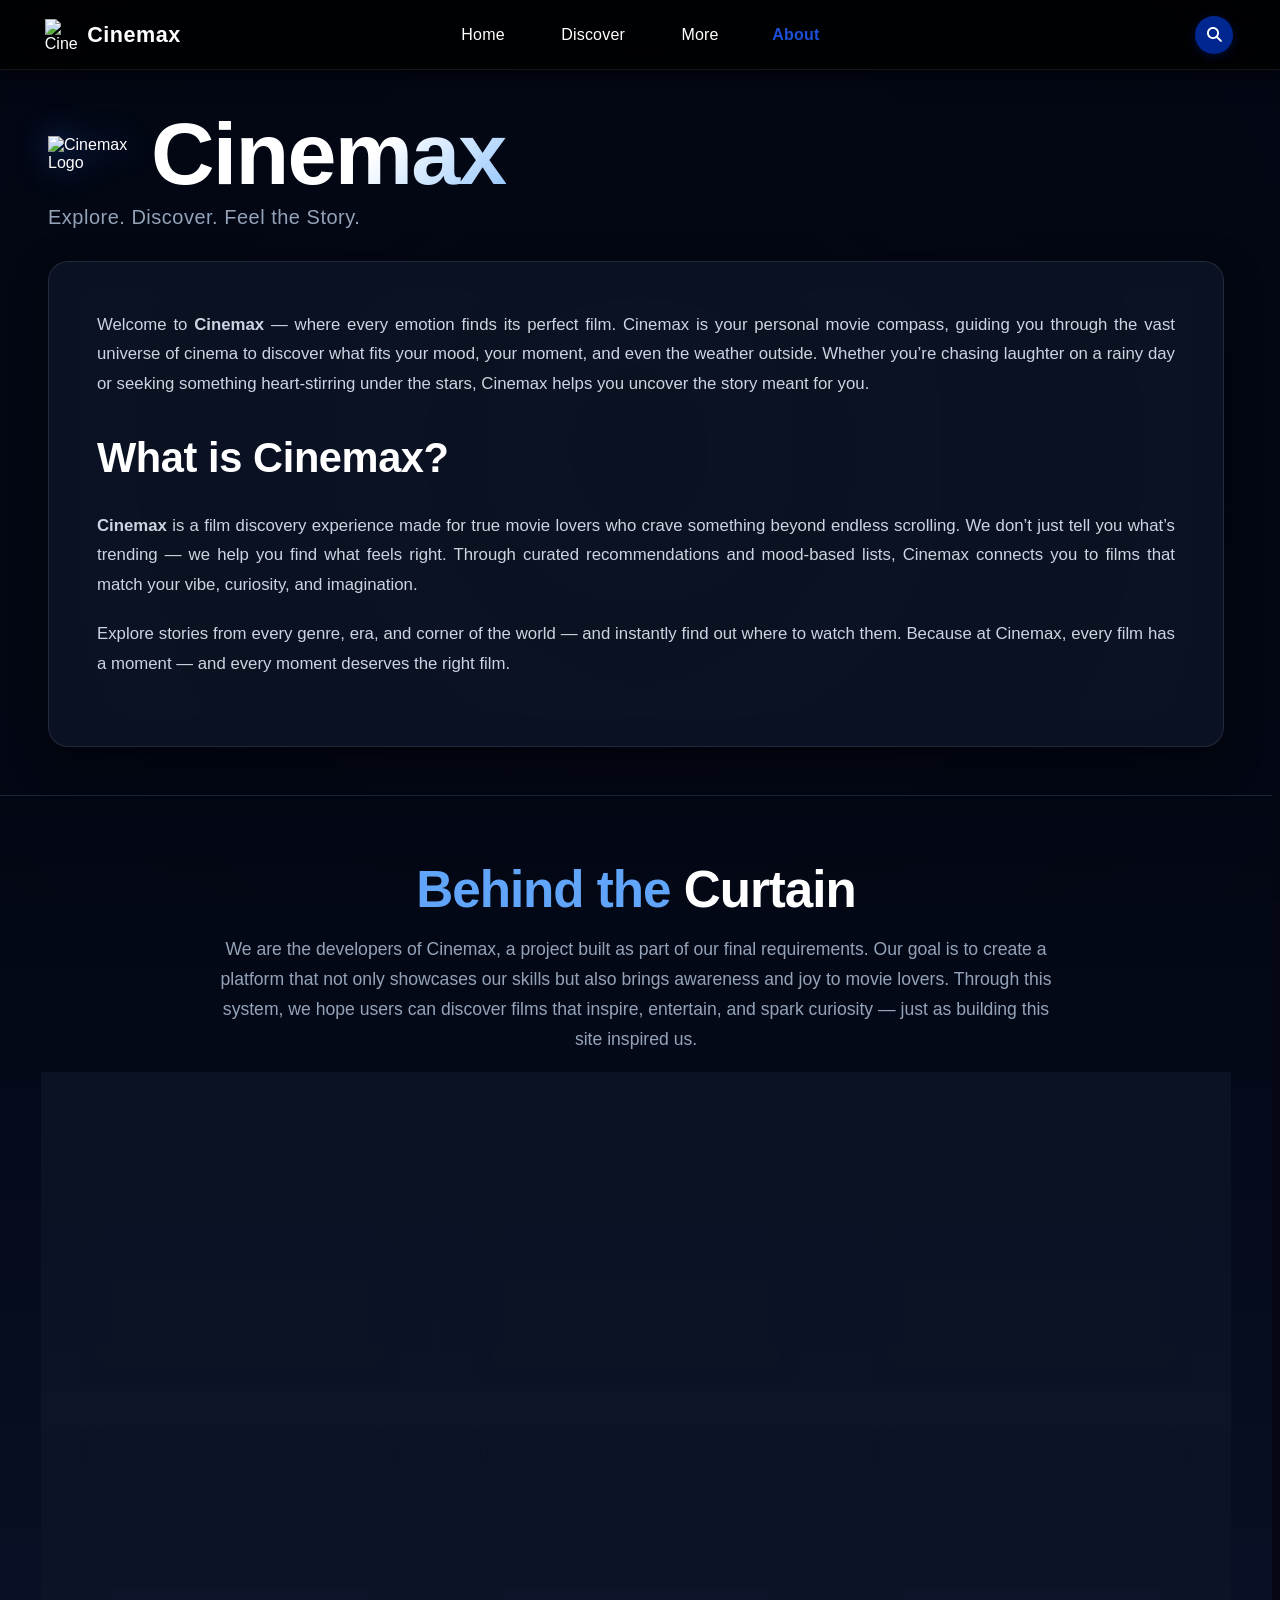
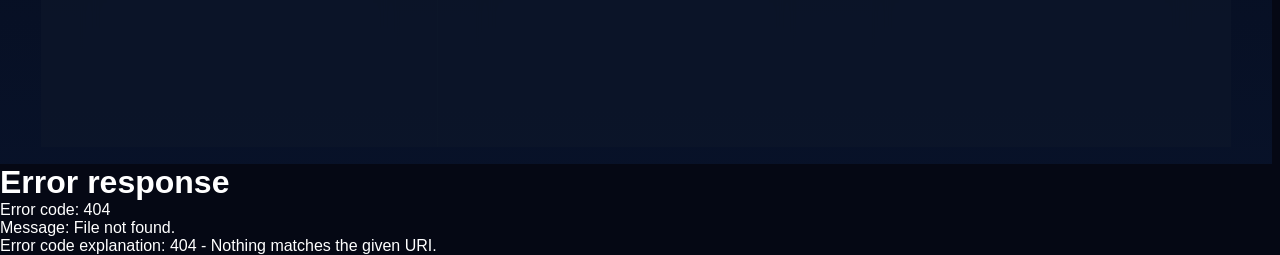
==== about/about.html @ f3a9188c "Feat: Fixing the navbar, footer, and home page contents" ====
<!DOCTYPE html>
<html lang="en">
<head>
  <meta charset="UTF-8" />
  <meta name="viewport" content="width=device-width, initial-scale=1.0" />
  <title>Cinemax | About</title>

  <!-- Styles -->
  <link rel="stylesheet" href="about.css" />
  <link rel="stylesheet" href="../nav-bar/nav-bar.css"/>
  <link rel="stylesheet" href="https://cdnjs.cloudflare.com/ajax/libs/font-awesome/6.5.0/css/all.min.css"/>
  <link rel="stylesheet" href="../footer/footer.css">
  
</head>
<body>

  <!-- ✅ Navbar placeholder -->
  <div id="navbar-placeholder"></div>

  <!-- ✅ About Section -->
  <section class="about-section">
    <div class="about-container">
      <div class="about-logo">
        <div class="about-logo-header">
          <img src="../images/logo.png" alt="Cinemax Logo">
          <h1>Cinemax</h1>
        </div>
        <p class="tagline"> Explore. Discover. Feel the Story.</p>
      </div>

      <div class="about-content">
        <p>
          Welcome to <strong>Cinemax</strong> — where every emotion finds its perfect film. 
          Cinemax is your personal movie compass, guiding you through the vast universe of cinema 
          to discover what fits your mood, your moment, and even the weather outside. 
          Whether you’re chasing laughter on a rainy day or seeking something heart-stirring under the stars, 
          Cinemax helps you uncover the story meant for you.
        </p>

        <h2>What is Cinemax?</h2>
        <p>
          <strong>Cinemax</strong> is a film discovery experience made for true movie lovers who crave something 
          beyond endless scrolling. We don’t just tell you what’s trending — we help you find what feels right. 
          Through curated recommendations and mood-based lists, Cinemax connects you to films that match your 
          vibe, curiosity, and imagination.
        </p>
        <p>
          Explore stories from every genre, era, and corner of the world — and instantly find out where to 
          watch them. Because at Cinemax, every film has a moment — and every moment deserves the right film.
        </p>
      </div>
    </div>
  </section>
  
  <!-- 🎞️ Background Animation -->
  <div class="film-strip-bg"></div>

  <!-- ✅ Team Section -->
  <section class="team-section">
    <h2><span>Behind the</span> Curtain</h2>
    <p class="team-description">
      We are the developers of Cinemax, a project built as part of our final requirements. 
      Our goal is to create a platform that not only showcases our skills but also brings awareness and joy to movie lovers. 
      Through this system, we hope users can discover films that inspire, entertain, and spark curiosity — just as building this site inspired us.
    </p>

    <div class="team-grid">
      <div class="team-card">
        <div class="avatar"><img src="../images/sam.jpg" alt="Samuel Samoza"></div>
        <div class="name">Samuel Samoza</div>
        <div class="socials">
          <a href="https://www.facebook.com/Smgyup/" target="_blank"><i class="fab fa-facebook-f"></i></a>
          <a href="https://www.instagram.com/268sml_/?next=%2F" target="_blank"><i class="fab fa-instagram"></i></a>
          <a href="https://github.com/Samgyupp" target="_blank"><i class="fab fa-github"></i></a>
        </div>
      </div>

      <div class="team-card">
        <div class="avatar"><img src="../images/mela.jpg" alt="Melanie Perez"></div>
        <div class="name">Melanie Perez</div>
        <div class="socials">
          <a href="https://www.facebook.com/melanie.perez.707032/" target="_blank"><i class="fab fa-facebook-f"></i></a>
          <a href="https://www.instagram.com/_meelaine/" target="_blank"><i class="fab fa-instagram"></i></a>
          <a href="https://github.com/P-Melanie" target="_blank"><i class="fab fa-github"></i></a>
        </div>
      </div>

      <div class="team-card">
        <div class="avatar"><img src="../images/jake.jpg" alt="Jake Leyson"></div>
        <div class="name">Jake Leyson</div>
        <div class="socials">
          <a href="https://www.facebook.com/error.robot.5" target="_blank"><i class="fab fa-facebook-f"></i></a>
          <a href="https://www.instagram.com/exodusssss_/" target="_blank"><i class="fab fa-instagram"></i></a>
          <a href="https://github.com/exodusjake" target="_blank"><i class="fab fa-github"></i></a>
        </div>
      </div>

      <div class="team-card">
        <div class="avatar"><img src="../images/leander.jpg" alt="Leander Jatulan"></div>
        <div class="name">Leander Jatulan</div>
        <div class="socials">
          <a href="https://www.facebook.com/share/1RrS49qtKV/" target="_blank"><i class="fab fa-facebook-f"></i></a>
          <a href="https://www.instagram.com/sydlander?igsh=MXQxcnVtbTNyeTVoaQ==" target="_blank"><i class="fab fa-instagram"></i></a>
          <a href="https://github.com/sydlander" target="_blank"><i class="fab fa-github"></i></a>
        </div>
      </div>

      <div class="team-card">
        <div class="avatar"><img src="../images/hart.jpg" alt="Hart De Ocampo"></div>
        <div class="name">Hart De Ocampo</div>
        <div class="socials">
          <a href="https://www.facebook.com/zeppyyy.me" target="_blank"><i class="fab fa-facebook-f"></i></a>
          <a href="https://www.instagram.com/heartdenise_/" target="_blank"><i class="fab fa-instagram"></i></a>
          <a href="https://github.com/heartdenise" target="_blank"><i class="fab fa-github"></i></a>
        </div>
      </div>

      <div class="team-card">
        <div class="avatar"><img src="../images/daniela.jpg" alt="Daniella Barranda"></div>
        <div class="name">Daniela Barranda</div>
        <div class="socials">
          <a href="https://www.facebook.com/DanielaBarranda/" target="_blank"><i class="fab fa-facebook-f"></i></a>
          <a href="https://www.instagram.com/clickbydani/?hl=en" target="_blank"><i class="fab fa-instagram"></i></a>
          <a href="https://github.com/DanielaBarranda" target="_blank"><i class="fab fa-github"></i></a>
        </div>
      </div>
    </div>
  </section>

    <!-- ✅ Footer Placeholder -->
  <div id="footer-placeholder"></div>

  <!-- ✅ Load Navbar, Chatbot, and Footer -->
  <script src="../nav-bar/nav-bar.js"></script>
  <script src="../chatbot/chatbot.js"></script>
  
  <script>
    // Load Navbar
    fetch("../nav-bar/nav.html")
      .then(response => response.text())
      .then(data => {
        document.getElementById("navbar-placeholder").innerHTML = data;
      })
      .catch(error => console.error("Navbar failed to load:", error));

    // Load Footer
    fetch("../footer/footer.html")
      .then(response => response.text())
      .then(data => {
        document.getElementById("footer-placeholder").innerHTML = data;
      })
      .catch(error => console.error("Footer failed to load:", error));
  </script>

</body>
</html>
---- about/about.css ----
/* ==========================================================================
   CINEMAX - ABOUT PAGE STYLES (FULLY RESPONSIVE)
   ========================================================================== */

* {
  margin: 0;
  padding: 0;
  box-sizing: border-box;
  font-family: -apple-system, BlinkMacSystemFont, "Segoe UI", Roboto, "Helvetica Neue", sans-serif;
}

html, body {
  margin: 0;
  padding: 0;
  background: #050814;
  color: #ffffff;
  min-height: 100vh;
  overflow-x: hidden;
  -webkit-font-smoothing: antialiased;
}

/* Background image & subtle filmstrip effect */
body {
  background: url("../images/aboutbg.jpg") no-repeat center center fixed;
  background-size: cover;
  position: relative;
}

body::before {
  content: "";
  position: fixed;
  inset: 0;
  background: radial-gradient(circle at center, rgba(3, 7, 20, 0.65) 0%, rgba(3, 7, 20, 0.92) 100%);
  backdrop-filter: blur(4px);
  -webkit-backdrop-filter: blur(4px);
  z-index: -1;
}

/* ==========================================================================
   ABOUT HERO SECTION
   ========================================================================== */
.about-section {
  padding: 110px clamp(1rem, 4vw, 3rem) 3rem;
  color: white;
  display: flex;
  justify-content: center;
  width: 100%;
}

.about-container {
  display: flex;
  flex-direction: column;
  max-width: 1200px;
  width: 100%;
  gap: 2rem;
}

.about-logo {
  display: flex;
  flex-direction: column;
  align-items: flex-start;
  gap: 0.5rem;
}

.about-logo-header {
  display: flex;
  align-items: center;
  gap: clamp(10px, 2vw, 18px);
}

.about-logo-header img {
  width: clamp(50px, 7vw, 85px);
  height: auto;
  object-fit: contain;
  filter: drop-shadow(0 0 15px rgba(37, 99, 235, 0.6));
}

.about-logo-header h1 {
  font-size: clamp(2.8rem, 7vw, 5.5rem);
  margin: 0;
  font-weight: 800;
  letter-spacing: -0.02em;
  line-height: 1;
  background: linear-gradient(135deg, #ffffff 60%, #93c5fd 100%);
  -webkit-background-clip: text;
  -webkit-text-fill-color: transparent;
}

.about-logo .tagline {
  font-size: clamp(0.95rem, 2vw, 1.25rem);
  color: #94a3b8;
  font-weight: 400;
  letter-spacing: 0.5px;
}

/* Content Glassmorphism Card */
.about-content {
  background: rgba(15, 23, 42, 0.7);
  border: 1px solid rgba(255, 255, 255, 0.1);
  border-radius: 20px;
  padding: clamp(1.5rem, 4vw, 3rem);
  backdrop-filter: blur(16px);
  -webkit-backdrop-filter: blur(16px);
  box-shadow: 0 12px 35px rgba(0, 0, 0, 0.5);
  line-height: 1.75;
}

.about-content p {
  margin-bottom: 1.25rem;
  color: #cbd5e1;
  font-size: clamp(0.95rem, 1.6vw, 1.05rem);
  text-align: justify;
}

.about-content h2 {
  font-size: clamp(1.8rem, 3.5vw, 2.6rem);
  color: #ffffff;
  margin-top: 1.5rem;
  margin-bottom: 1rem;
  font-weight: 700;
  letter-spacing: -0.01em;
  background: linear-gradient(135deg, #ffffff 70%, #60a5fa 100%);
  -webkit-background-clip: text;
  -webkit-text-fill-color: transparent;
}

/* ==========================================================================
   DEVELOPER TEAM SECTION
   ========================================================================== */
.team-section {
  width: 100%;
  padding: 4rem clamp(1rem, 4vw, 3rem);
  background: linear-gradient(180deg, rgba(3, 7, 20, 0.95) 0%, rgba(8, 18, 41, 0.98) 100%);
  border-top: 1px solid rgba(255, 255, 255, 0.08);
  color: white;
  display: flex;
  flex-direction: column;
  align-items: center;
}

.team-section h2 {
  font-size: clamp(2rem, 4vw, 3.2rem);
  font-weight: 800;
  margin-bottom: 1rem;
  text-align: center;
  letter-spacing: -0.02em;
}

.team-section h2 span {
  color: #60a5fa;
}

.team-description {
  font-size: clamp(0.95rem, 1.8vw, 1.1rem);
  color: #94a3b8;
  max-width: 850px;
  text-align: center;
  line-height: 1.7;
  margin-bottom: 3rem;
}

/* Responsive Team Grid */
.team-grid {
  display: grid;
  grid-template-columns: repeat(auto-fit, minmax(260px, 1fr));
  gap: clamp(1.5rem, 3vw, 2.5rem);
  justify-items: center;
  width: 100%;
  max-width: 1150px;
  margin: 0 auto;
}

/* Team Card Design */
.team-card {
  background: rgba(15, 23, 42, 0.65);
  border: 1px solid rgba(255, 255, 255, 0.08);
  border-radius: 18px;
  padding: 2rem 1.5rem;
  text-align: center;
  width: 100%;
  max-width: 320px;
  box-shadow: 0 8px 25px rgba(0, 0, 0, 0.4);
  transition: transform 0.3s cubic-bezier(0.34, 1.56, 0.64, 1), box-shadow 0.3s ease, border-color 0.3s ease;
  display: flex;
  flex-direction: column;
  align-items: center;
  backdrop-filter: blur(10px);
  -webkit-backdrop-filter: blur(10px);
}

.team-card:hover {
  transform: translateY(-8px);
  box-shadow: 0 12px 30px rgba(0, 0, 0, 0.6), 0 0 20px rgba(37, 99, 235, 0.35);
  border-color: rgba(96, 165, 250, 0.4);
}

.team-card .avatar {
  width: 120px;
  height: 120px;
  border-radius: 50%;
  overflow: hidden;
  margin: 0 auto 1.25rem;
  border: 3px solid #2563eb;
  box-shadow: 0 0 20px rgba(37, 99, 235, 0.4);
  flex-shrink: 0;
  transition: transform 0.3s ease;
}

.team-card:hover .avatar {
  transform: scale(1.05);
}

.team-card .avatar img {
  width: 100%;
  height: 100%;
  object-fit: cover;
  display: block;
}

.name {
  font-weight: 700;
  font-size: 1.2rem;
  color: #f8fafc;
  margin-bottom: 0.85rem;
}

.socials {
  display: flex;
  align-items: center;
  justify-content: center;
  gap: 0.75rem;
}

.socials a {
  color: #94a3b8;
  background: rgba(255, 255, 255, 0.06);
  border: 1px solid rgba(255, 255, 255, 0.1);
  width: 38px;
  height: 38px;
  border-radius: 50%;
  display: flex;
  align-items: center;
  justify-content: center;
  font-size: 1rem;
  text-decoration: none;
  transition: all 0.25s ease;
}

.socials a:hover {
  color: #ffffff;
  background: #2563eb;
  border-color: #3b82f6;
  transform: translateY(-3px);
  box-shadow: 0 4px 12px rgba(37, 99, 235, 0.5);
}

/* ==========================================================================
   MOVING FILMSTRIP BACKGROUND
   ========================================================================== */
.film-strip-bg {
  position: fixed;
  top: 0;
  left: 0;
  width: 300%;
  height: 100%;
  background: 
    url("../images/filmstrip.png") repeat-x,
    url("../images/bg1.png") no-repeat center center fixed;
  background-size: contain, cover;
  animation: moveFilm 35s linear infinite;
  opacity: 0.15;
  z-index: -1;
  pointer-events: none;
}

@keyframes moveFilm {
  from { transform: translateX(0); }
  to { transform: translateX(-50%); }
}

/* ==========================================================================
   RESPONSIVE BREAKPOINTS
   ========================================================================== */
@media (max-width: 768px) {
  .about-section {
    padding: 90px 1.5rem 2.5rem;
  }

  .about-content p {
    text-align: left;
  }

  .team-section {
    padding: 3rem 1.5rem;
  }

  .team-grid {
    grid-template-columns: repeat(auto-fit, minmax(220px, 1fr));
    gap: 1.5rem;
  }
}

@media (max-width: 480px) {
  .about-section {
    padding: 80px 1.25rem 2rem;
  }

  .team-section {
    padding: 2.5rem 1.25rem;
  }

  .about-content {
    padding: 1.25rem 1.1rem;
    border-radius: 14px;
  }

  .team-grid {
    grid-template-columns: 1fr;
    max-width: 290px;
  }
}
---- nav-bar/nav-bar.css ----
/* ==========================================================================
   CINEMAX - UNIFIED NAVIGATION BAR (GLASSMORPHISM, CENTERED, ZERO LAYOUT SHIFT)
   ========================================================================== */

@font-face {
  font-family: "SF Pro";
  src: url("../fonts/sf-pro-display/SFPRODISPLAYBOLD.OTF") format("truetype");
}

/* ===== GLOBAL CINEMATIC SCROLLBAR & PREVENT HORIZONTAL LAYOUT SHIFT ===== */
html {
  scrollbar-gutter: stable;
}

::-webkit-scrollbar {
  width: 8px;
  height: 8px;
}

::-webkit-scrollbar-track {
  background: #000000;
}

::-webkit-scrollbar-thumb {
  background: rgba(255, 255, 255, 0.2);
  border-radius: 8px;
  border: 2px solid #000000;
}

::-webkit-scrollbar-thumb:hover {
  background: rgba(255, 255, 255, 0.4);
}

/* ===== BASE NAVBAR (GRID 3-COLUMNS FOR TRUE CENTERED LINKS) ===== */
.navbar {
  position: fixed;
  top: 0;
  left: 0;
  width: 100%;
  height: 70px;
  z-index: 99999;
  display: grid;
  grid-template-columns: 1fr auto 1fr;
  align-items: center;
  background: rgba(0, 0, 0, 0.82) !important;
  backdrop-filter: blur(16px);
  -webkit-backdrop-filter: blur(16px);
  border-bottom: 1px solid rgba(255, 255, 255, 0.08);
  padding: 0 clamp(1.25rem, 3.5vw, 3rem);
  box-sizing: border-box;
  font-family: "SF Pro", -apple-system, BlinkMacSystemFont, "Inter", "Segoe UI", Roboto, sans-serif;
  box-shadow: 0 4px 20px rgba(0, 0, 0, 0.6);
  transition: transform 0.6s ease, opacity 0.6s ease;
}

/* ===== LOGO (LEFT ALIGNED) ===== */
.logo {
  justify-self: start;
  display: flex;
  align-items: center;
  gap: 0.65rem;
  text-decoration: none;
  cursor: pointer;
  flex-shrink: 0;
}

.logo img {
  width: 32px;
  height: 32px;
  object-fit: contain;
  transition: transform 0.25s ease;
}

.logo:hover img {
  transform: scale(1.05);
}

.logo a,
.logo .brand {
  color: #ffffff;
  font-size: 1.35rem;
  font-weight: 700;
  letter-spacing: 0.5px;
  text-decoration: none;
  font-family: "SF Pro", -apple-system, BlinkMacSystemFont, "Inter", "Segoe UI", Roboto, sans-serif;
}

/* ===== NAV LINKS (MATHEMATICALLY CENTERED) ===== */
.nav-links {
  justify-self: center;
  list-style: none;
  display: flex;
  align-items: center;
  justify-content: center;
  gap: clamp(2rem, 3.5vw, 3.5rem);
  margin: 0 auto;
  padding: 0;
}

.nav-links li {
  display: flex;
  align-items: center;
  justify-content: center;
}

/* Zero Layout Shift Link Styling */
.nav-links li a {
  display: inline-flex;
  flex-direction: column;
  align-items: center;
  justify-content: center;
  text-align: center;
  color: #ffffff;
  text-decoration: none;
  font-family: "SF Pro", -apple-system, BlinkMacSystemFont, "Inter", "Segoe UI", Roboto, sans-serif;
  font-size: 1rem;
  font-weight: 400;
  padding: 0.4rem 0.25rem;
  background: none !important;
  transition: color 0.2s ease;
  position: relative;
  letter-spacing: 0.2px;
}

/* Pseudo-element reserving exact width of bold text (ZERO Layout Shift) */
.nav-links li a::after {
  content: attr(data-text);
  content: attr(data-text) / "";
  display: block;
  font-weight: 700;
  height: 0;
  visibility: hidden;
  overflow: hidden;
  user-select: none;
  pointer-events: none;
}

.nav-links li a:hover {
  color: #3b82f6;
  background: none !important;
}

.nav-links li a.active {
  color: #1d4ed8 !important; /* Rich deep dark blue */
  font-weight: 700 !important;
  background: none !important;
}

/* ===== NAV RIGHT (SEARCH + HAMBURGER - RIGHT ALIGNED) ===== */
.nav-right {
  justify-self: end;
  display: flex;
  align-items: center;
  gap: 0.85rem;
  flex-shrink: 0;
}

/* ===== SEARCH BAR TRIGGER (ROUND BUTTON) ===== */
.search-container {
  display: flex;
  align-items: center;
  position: relative;
  transition: all 0.3s ease;
}

.search-container input {
  width: 0;
  opacity: 0;
  padding: 0.45rem 0;
  border: 1px solid rgba(255, 255, 255, 0.15);
  border-radius: 20px;
  outline: none;
  background-color: #111827;
  color: white;
  font-size: 0.9rem;
  transition: width 0.35s cubic-bezier(0.4, 0, 0.2, 1), opacity 0.25s ease, padding 0.35s ease;
}

.search-container.active input {
  width: 170px;
  opacity: 1;
  padding: 0.45rem 0.85rem;
  margin-right: 8px;
}

.search-container button {
  background-color: #00268f;
  color: white;
  border: none;
  border-radius: 50%;
  width: 38px;
  height: 38px;
  cursor: pointer;
  font-size: 0.95rem;
  transition: background-color 0.25s ease, transform 0.2s ease, box-shadow 0.2s ease;
  display: flex;
  align-items: center;
  justify-content: center;
  padding: 0;
  flex-shrink: 0;
  box-shadow: 0 2px 8px rgba(0, 38, 143, 0.4);
}

.search-container button:hover {
  background-color: #003be1;
  transform: scale(1.06);
  box-shadow: 0 4px 12px rgba(0, 59, 225, 0.6);
}

/* ===== HAMBURGER MENU (MOBILE) ===== */
.hamburger {
  display: none;
  flex-direction: column;
  justify-content: center;
  align-items: center;
  cursor: pointer;
  background: none;
  border: none;
  padding: 6px 4px;
  z-index: 1100;
  min-width: 30px;
}

.hamburger span {
  display: block;
  width: 22px;
  height: 3px;
  background: white;
  margin: 3px 0;
  border-radius: 2px;
  transition: transform 0.3s ease, opacity 0.25s ease;
}

.hamburger.active span:nth-child(1) {
  transform: translateY(9px) rotate(45deg);
}
.hamburger.active span:nth-child(2) {
  opacity: 0;
  transform: scaleX(0);
}
.hamburger.active span:nth-child(3) {
  transform: translateY(-9px) rotate(-45deg);
}

/* ==========================================================================
   GLOBAL SEARCH OVERLAY STYLES
   ========================================================================== */
.search-overlay {
  position: fixed;
  top: 0;
  left: 0;
  right: 0;
  bottom: 0;
  background: rgba(3, 6, 17, 0.96);
  backdrop-filter: blur(16px);
  -webkit-backdrop-filter: blur(16px);
  padding: 85px clamp(1rem, 4vw, 4rem) 2.5rem;
  z-index: 100000;
  display: none;
  color: #ffffff;
  overflow-y: auto;
}

.search-overlay.open {
  display: block;
  animation: overlayFadeIn 0.25s cubic-bezier(0.16, 1, 0.3, 1);
}

@keyframes overlayFadeIn {
  from { opacity: 0; transform: scale(0.98); }
  to { opacity: 1; transform: scale(1); }
}

.search-panel {
  max-width: 1200px;
  margin: 0 auto;
  position: relative;
}

.search-row {
  display: flex;
  gap: 0.75rem;
  align-items: center;
  margin-bottom: 1.5rem;
  width: 100%;
}

.search-row input {
  flex: 1;
  min-width: 0;
  padding: 0.85rem 1.25rem;
  border-radius: 30px;
  border: 1px solid rgba(255, 255, 255, 0.15);
  outline: none;
  background: rgba(255, 255, 255, 0.08);
  color: #ffffff;
  font-size: 1rem;
  font-family: inherit;
  transition: border-color 0.2s ease, background 0.2s ease;
}

.search-row input:focus {
  border-color: #3b82f6;
  background: rgba(255, 255, 255, 0.12);
}

.search-cta {
  background: #00268f;
  color: #ffffff;
  border: none;
  border-radius: 30px;
  padding: 0.85rem 1.6rem;
  cursor: pointer;
  font-weight: 600;
  font-size: 0.95rem;
  font-family: inherit;
  transition: background 0.2s ease, transform 0.2s ease;
  flex-shrink: 0;
  white-space: nowrap;
}

.search-cta:hover {
  background: #003be1;
  transform: scale(1.03);
}

.close-overlay {
  position: static;
  background: rgba(255, 255, 255, 0.08);
  border: 1px solid rgba(255, 255, 255, 0.15);
  color: #ffffff;
  font-size: 1.2rem;
  width: 44px;
  height: 44px;
  border-radius: 50%;
  cursor: pointer;
  display: flex;
  align-items: center;
  justify-content: center;
  transition: all 0.2s ease;
  flex-shrink: 0;
}

.close-overlay:hover {
  background: #ef4444;
  border-color: #ef4444;
  transform: scale(1.08);
}


.search-cta:hover {
  background: #003be1;
  transform: scale(1.03);
}

.genres {
  display: flex;
  gap: 0.6rem;
  margin-bottom: 2rem;
  flex-wrap: wrap;
}

.genre-pill {
  background: rgba(255, 255, 255, 0.08);
  border: 1px solid rgba(255, 255, 255, 0.12);
  padding: 0.5rem 1.1rem;
  border-radius: 20px;
  cursor: pointer;
  color: #e2e8f0;
  font-size: 0.85rem;
  font-weight: 500;
  font-family: inherit;
  transition: all 0.2s ease;
}

.genre-pill:hover,
.genre-pill.active {
  background: #1d4ed8;
  border-color: #3b82f6;
  color: #ffffff;
  transform: translateY(-1px);
}

#overlayResults {
  display: grid;
  grid-template-columns: repeat(auto-fill, minmax(160px, 1fr));
  gap: 1.5rem;
  width: 100%;
  box-sizing: border-box;
}

/* Movie Card Tiles in Search Overlay */
.search-movie-card {
  background: #0f172a;
  border: 1px solid rgba(255, 255, 255, 0.08);
  border-radius: 12px;
  overflow: hidden;
  cursor: pointer;
  transition: transform 0.25s ease, box-shadow 0.25s ease, border-color 0.25s ease;
  display: flex;
  flex-direction: column;
  position: relative;
}

.search-movie-card:hover {
  transform: translateY(-5px) scale(1.03);
  box-shadow: 0 10px 25px rgba(0, 0, 0, 0.6), 0 0 15px rgba(37, 99, 235, 0.3);
  border-color: rgba(96, 165, 250, 0.4);
}

.search-movie-card img {
  width: 100%;
  aspect-ratio: 2 / 3;
  object-fit: cover;
  display: block;
}

.search-movie-info {
  padding: 0.75rem;
  display: flex;
  flex-direction: column;
  gap: 0.25rem;
  background: #0f172a;
  flex: 1;
}

.search-movie-info h3 {
  font-size: 0.88rem;
  font-weight: 600;
  color: #f1f5f9;
  white-space: nowrap;
  overflow: hidden;
  text-overflow: ellipsis;
  margin: 0;
}

.search-movie-info p {
  font-size: 0.75rem;
  color: #94a3b8;
  margin: 0;
}

.search-fav-btn {
  position: absolute;
  top: 8px;
  right: 8px;
  background: rgba(0, 0, 0, 0.6);
  backdrop-filter: blur(4px);
  border: 1px solid rgba(255, 255, 255, 0.15);
  border-radius: 50%;
  width: 32px;
  height: 32px;
  display: flex;
  align-items: center;
  justify-content: center;
  font-size: 14px;
  cursor: pointer;
  z-index: 10;
  transition: transform 0.2s ease;
}

.search-fav-btn:hover {
  transform: scale(1.15);
}

/* ===== RESPONSIVE BREAKPOINTS ===== */
@media (max-width: 900px) {
  .nav-links {
    gap: 1.5rem;
  }
}

@media (max-width: 768px) {
  .navbar {
    display: flex;
    justify-content: space-between;
    height: 62px;
  }

  .hamburger {
    display: flex;
  }

  .nav-links {
    display: flex;
    flex-direction: column;
    position: fixed;
    top: 62px;
    left: 0;
    width: 100%;
    background: rgba(0, 0, 0, 0.95);
    backdrop-filter: blur(16px);
    -webkit-backdrop-filter: blur(16px);
    border-bottom: 1px solid rgba(255, 255, 255, 0.12);
    box-shadow: 0 12px 30px rgba(0, 0, 0, 0.8);
    padding: 1rem 0;
    gap: 0;
    z-index: 999;
    transform: translateY(-120%);
    opacity: 0;
    pointer-events: none;
    transition: transform 0.35s cubic-bezier(0.4, 0, 0.2, 1), opacity 0.3s ease;
    text-align: center;
  }

  .nav-links.open {
    transform: translateY(0);
    opacity: 1;
    pointer-events: auto;
  }

  .nav-links li {
    width: 100%;
  }

  .nav-links li a {
    display: block;
    width: 100%;
    padding: 1rem 2rem;
    font-size: 1.05rem;
    text-align: center;
    border-bottom: 1px solid rgba(255, 255, 255, 0.06);
    background: none !important;
  }

  .nav-links li a:hover {
    color: #3b82f6 !important;
  }

  .nav-links li a.active {
    color: #1d4ed8 !important;
    font-weight: 700 !important;
  }

  .search-container.active input {
    width: 130px;
  }

  #overlayResults {
    grid-template-columns: repeat(auto-fill, minmax(135px, 1fr));
    gap: 1rem;
  }
}

@media (max-width: 480px) {
  .navbar {
    padding: 0 1rem;
    height: 58px;
  }

  .logo .brand {
    font-size: 1.2rem;
  }

  .logo img {
    width: 28px;
    height: 28px;
  }

  .search-container.active input {
    width: 110px;
    font-size: 0.85rem;
  }

  .search-overlay {
    padding: 70px 1rem 2rem;
  }
}
---- footer/footer.css ----
/* ==========================================================================
   CINEMAX - FOOTER (FULLY RESPONSIVE)
   ========================================================================== */

:root {
  --muted: #cbd5e1;
  --muted-2: #94a3b8;
  --box-border: rgba(255, 255, 255, 0.08);
}

/* ====== FOOTER BASE ====== */
footer {
  width: 100%;
  background: #000000;
  border-top: 1px solid rgba(255, 255, 255, 0.1);
  color: #ffffff;
  padding: clamp(2rem, 4vw, 3rem) clamp(1rem, 4vw, 3rem);
  display: flex;
  justify-content: center;
  align-items: center;
  margin-top: auto;
  position: relative;
  z-index: 10;
}


/* ====== INNER WRAPPER ====== */
.footer-inner {
  width: 100%;
  max-width: 1200px;
  display: flex;
  align-items: flex-start;
  justify-content: space-between;
  gap: clamp(1.5rem, 3vw, 3rem);
}

/* ====== LEFT SECTION ====== */
.footer-left {
  flex: 0 0 clamp(220px, 24vw, 280px);
  display: flex;
  align-items: center;
  align-self: center;
}

.logo-wrap {
  display: flex;
  align-items: center;
  gap: clamp(1rem, 1.8vw, 1.5rem);
}

.logo-img {
  width: clamp(72px, 7.5vw, 92px);
  height: clamp(72px, 7.5vw, 92px);
  object-fit: contain;
  filter: drop-shadow(0 0 16px rgba(37, 99, 235, 0.5));
  transition: transform 0.3s ease;
  flex-shrink: 0;
}

.logo-wrap:hover .logo-img {
  transform: scale(1.05);
}

.logo-text .brand {
  font-size: clamp(1.6rem, 2.2vw, 2.1rem);
  font-weight: 800;
  color: #ffffff;
  background: linear-gradient(135deg, #ffffff 60%, #93c5fd 100%);
  -webkit-background-clip: text;
  -webkit-text-fill-color: transparent;
  line-height: 1.15;
  letter-spacing: -0.02em;
}

.logo-text .brand-sub {
  font-size: clamp(0.85rem, 1.1vw, 0.95rem);
  color: var(--muted-2);
  margin-top: 6px;
  letter-spacing: 0.5px;
}


/* ====== MIDDLE SECTION ====== */
.footer-middle {
  flex: 1;
  display: flex;
  flex-direction: column;
  gap: 0.75rem;
}

.footer-paragraph {
  font-size: 0.85rem;
  line-height: 1.6;
  color: var(--muted);
  text-align: justify;
}

.footer-social-row {
  display: flex;
  align-items: center;
  gap: 0.65rem;
}

.social-icon {
  width: 32px;
  height: 32px;
  border-radius: 50%;
  background: rgba(255, 255, 255, 0.06);
  border: 1px solid rgba(255, 255, 255, 0.1);
  display: flex;
  align-items: center;
  justify-content: center;
  color: #60a5fa;
  font-size: 16px;
  transition: all 0.25s ease;
}

.social-icon:hover {
  background: #2563eb;
  color: #ffffff;
  transform: scale(1.1);
}

.social-text {
  font-size: 0.85rem;
  color: var(--muted-2);
}

/* ====== RIGHT SECTION ====== */
.footer-right {
  flex: 0 0 clamp(240px, 28vw, 320px);
  display: flex;
  flex-direction: column;
  gap: 0.4rem;
}

.disclaimer-title {
  font-weight: 600;
  font-size: 0.9rem;
  color: #f1f5f9;
}

.disclaimer-text {
  font-size: 0.75rem;
  line-height: 1.55;
  color: var(--muted-2);
  padding: 0.85rem 1rem;
  border: 1px solid var(--box-border);
  border-radius: 12px;
  background: rgba(15, 23, 42, 0.6);
  backdrop-filter: blur(8px);
}

/* ====== RESPONSIVE BREAKPOINTS ====== */
@media (max-width: 850px) {
  footer {
    padding: 2.5rem 1.5rem;
  }

  .footer-inner {
    flex-direction: column;
    align-items: flex-start;
    gap: 1.75rem;
  }

  .footer-left,
  .footer-middle,
  .footer-right {
    width: 100%;
    flex: none;
  }

  .footer-paragraph {
    text-align: left;
  }
}

@media (max-width: 480px) {
  footer {
    padding: 2rem 1.25rem;
  }
}
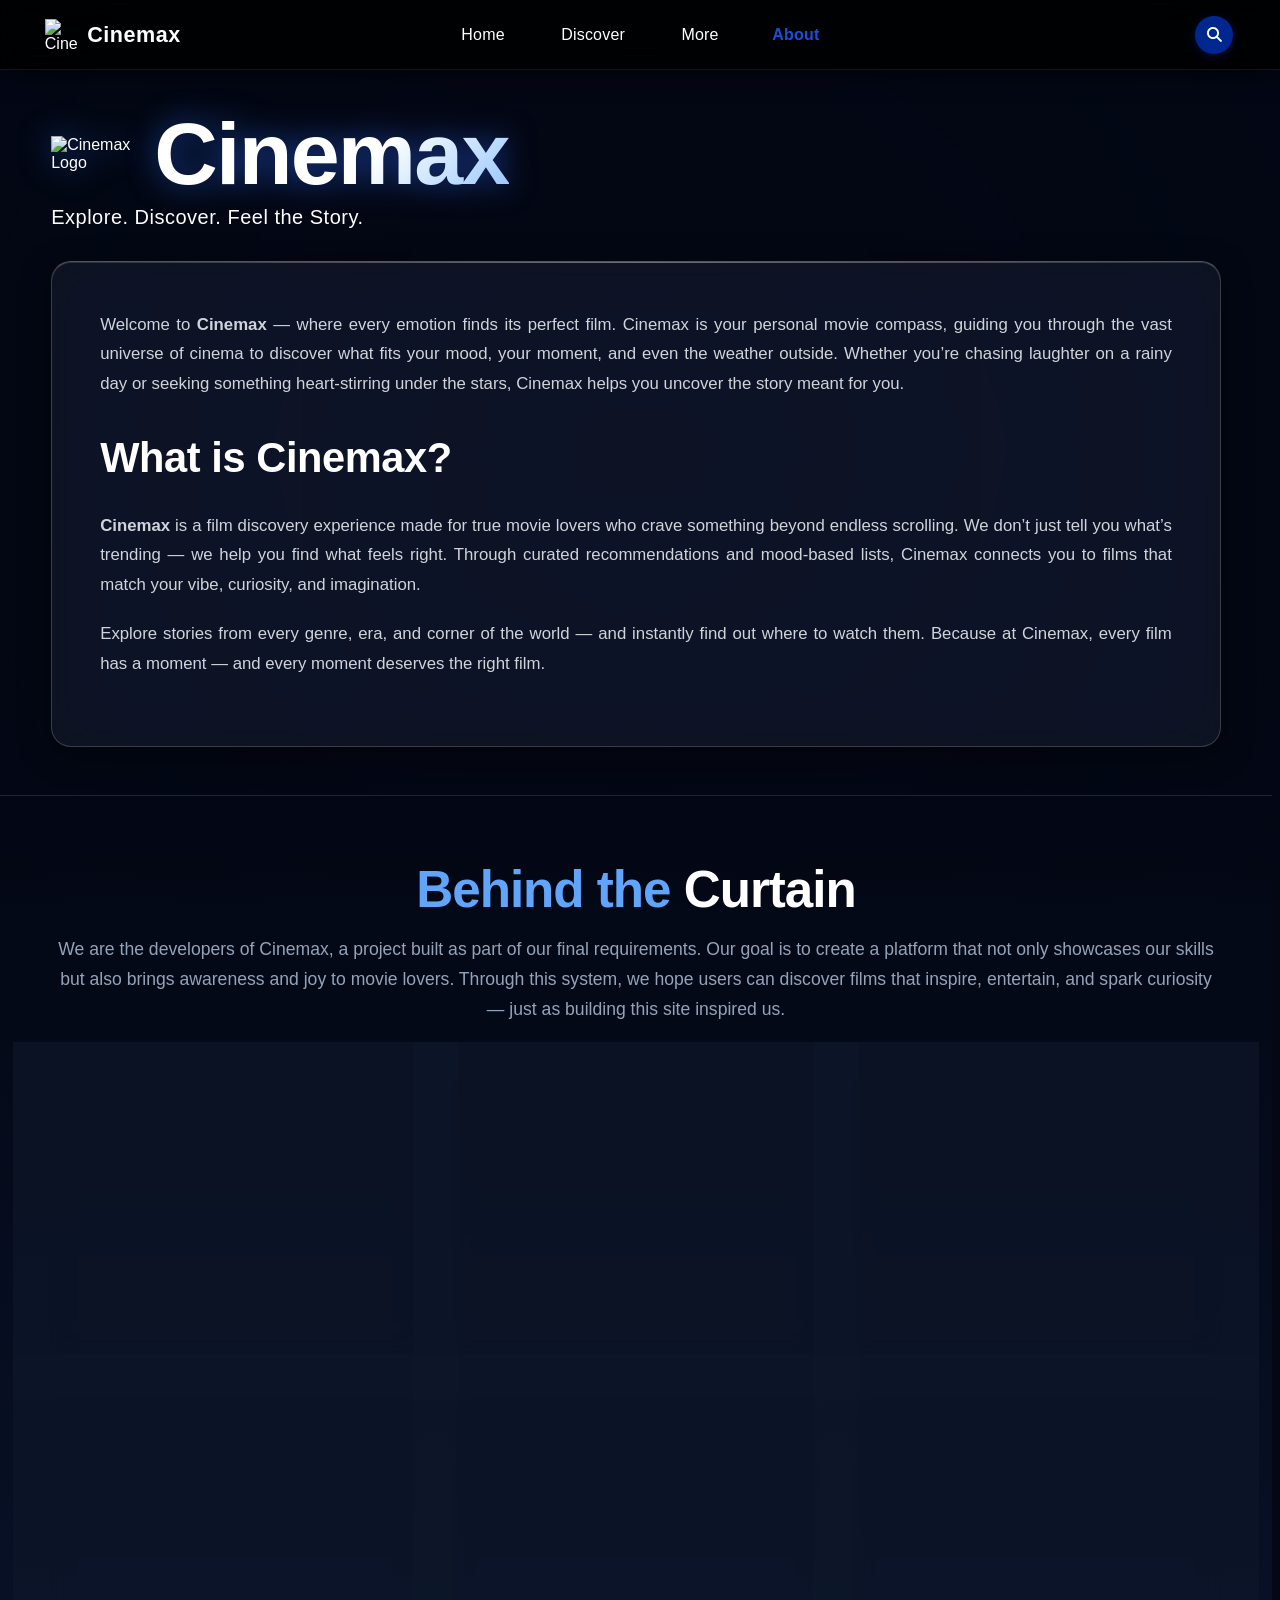
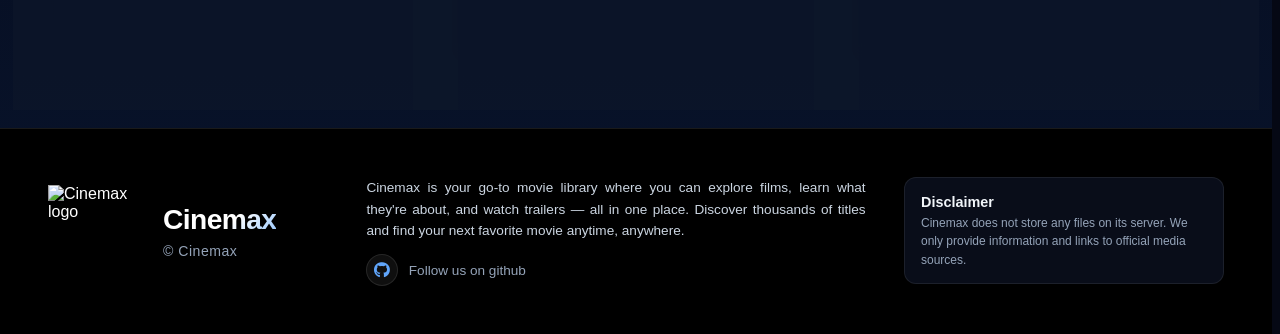
==== commit 70763cf6: "Feat: Modification of About Section" ====
--- a/about/about.html
+++ b/about/about.html
@@ -25,7 +25,7 @@
           <img src="../images/logo.png" alt="Cinemax Logo">
           <h1>Cinemax</h1>
         </div>
-        <p class="tagline"> Explore. Discover. Feel the Story.</p>
+        <p class="tagline" style="color: rgb(255, 255, 255);"> Explore. Discover. Feel the Story.</p>
       </div>
 
       <div class="about-content">
--- a/about/about.css
+++ b/about/about.css
@@ -41,7 +41,7 @@
    ABOUT HERO SECTION
    ========================================================================== */
 .about-section {
-  padding: 110px clamp(1rem, 4vw, 3rem) 3rem;
+  padding: 110px clamp(1.5rem, 4vw, 3.5rem) 3rem;
   color: white;
   display: flex;
   justify-content: center;
@@ -51,7 +51,7 @@
 .about-container {
   display: flex;
   flex-direction: column;
-  max-width: 1200px;
+  max-width: 1240px;
   width: 100%;
   gap: 2rem;
 }
@@ -85,6 +85,7 @@
   background: linear-gradient(135deg, #ffffff 60%, #93c5fd 100%);
   -webkit-background-clip: text;
   -webkit-text-fill-color: transparent;
+  filter: drop-shadow(0 0 15px rgba(37, 99, 235, 0.6));
 }
 
 .about-logo .tagline {
@@ -96,19 +97,36 @@
 
 /* Content Glassmorphism Card */
 .about-content {
-  background: rgba(15, 23, 42, 0.7);
-  border: 1px solid rgba(255, 255, 255, 0.1);
+  background: rgba(255, 255, 255, 0.05);
+  border: 1px solid rgba(255, 255, 255, 0.18);
+  border-top: 1px solid rgba(255, 255, 255, 0.28);
   border-radius: 20px;
   padding: clamp(1.5rem, 4vw, 3rem);
-  backdrop-filter: blur(16px);
-  -webkit-backdrop-filter: blur(16px);
-  box-shadow: 0 12px 35px rgba(0, 0, 0, 0.5);
+  backdrop-filter: blur(24px) saturate(160%);
+  -webkit-backdrop-filter: blur(24px) saturate(160%);
+  box-shadow:
+    0 8px 32px rgba(0, 0, 0, 0.45),
+    inset 0 1px 0 rgba(255, 255, 255, 0.12);
   line-height: 1.75;
+  position: relative;
+  overflow: hidden;
+}
+
+/* Subtle inner top sheen */
+.about-content::before {
+  content: "";
+  position: absolute;
+  top: 0;
+  left: 0;
+  right: 0;
+  height: 1px;
+  background: linear-gradient(90deg, transparent, rgba(255,255,255,0.3), transparent);
+  pointer-events: none;
 }
 
 .about-content p {
   margin-bottom: 1.25rem;
-  color: #cbd5e1;
+  color: #d0d4da;
   font-size: clamp(0.95rem, 1.6vw, 1.05rem);
   text-align: justify;
 }
@@ -130,7 +148,8 @@
    ========================================================================== */
 .team-section {
   width: 100%;
-  padding: 4rem clamp(1rem, 4vw, 3rem);
+  /* Match about-section side padding exactly so titles & cards align */
+  padding: 4rem clamp(1.5rem, 4vw, 3.5rem);
   background: linear-gradient(180deg, rgba(3, 7, 20, 0.95) 0%, rgba(8, 18, 41, 0.98) 100%);
   border-top: 1px solid rgba(255, 255, 255, 0.08);
   color: white;
@@ -145,6 +164,9 @@
   margin-bottom: 1rem;
   text-align: center;
   letter-spacing: -0.02em;
+  /* Keep text within the same max-width as about-container */
+  width: 100%;
+  max-width: 1240px;
 }
 
 .team-section h2 span {
@@ -154,20 +176,21 @@
 .team-description {
   font-size: clamp(0.95rem, 1.8vw, 1.1rem);
   color: #94a3b8;
-  max-width: 850px;
+  max-width: 1240px;
+  width: 100%;
   text-align: center;
   line-height: 1.7;
   margin-bottom: 3rem;
 }
 
-/* Responsive Team Grid */
+/* Responsive Team Grid - 3 cards per row on desktop */
 .team-grid {
   display: grid;
-  grid-template-columns: repeat(auto-fit, minmax(260px, 1fr));
-  gap: clamp(1.5rem, 3vw, 2.5rem);
+  grid-template-columns: repeat(3, minmax(0, 1fr));
+  gap: clamp(1.5rem, 2.5vw, 2.25rem);
   justify-items: center;
   width: 100%;
-  max-width: 1150px;
+  max-width: 1240px;
   margin: 0 auto;
 }
 
@@ -179,7 +202,6 @@
   padding: 2rem 1.5rem;
   text-align: center;
   width: 100%;
-  max-width: 320px;
   box-shadow: 0 8px 25px rgba(0, 0, 0, 0.4);
   transition: transform 0.3s cubic-bezier(0.34, 1.56, 0.64, 1), box-shadow 0.3s ease, border-color 0.3s ease;
   display: flex;
@@ -190,9 +212,12 @@
 }
 
 .team-card:hover {
-  transform: translateY(-8px);
-  box-shadow: 0 12px 30px rgba(0, 0, 0, 0.6), 0 0 20px rgba(37, 99, 235, 0.35);
-  border-color: rgba(96, 165, 250, 0.4);
+  transform: translateY(-4px);
+  /* Keeps the solid ring visible but clean */
+  border: 2px solid rgba(96, 165, 250, 0.8); 
+
+  /* Creates a tight, clean glow without the messy spread */
+  box-shadow: 0 0 12px 0 rgba(96, 165, 250, 0.6);
 }
 
 .team-card .avatar {
@@ -247,12 +272,35 @@
   transition: all 0.25s ease;
 }
 
-.socials a:hover {
+/* Facebook Hover - Blue */
+.socials a:hover:has(.fa-facebook-f),
+.socials a[href*="facebook"]:hover {
   color: #ffffff;
-  background: #2563eb;
+  background: #1877f2;
   border-color: #3b82f6;
   transform: translateY(-3px);
-  box-shadow: 0 4px 12px rgba(37, 99, 235, 0.5);
+  box-shadow: 0 4px 14px rgba(24, 119, 242, 0.55), 0 0 16px rgba(24, 119, 242, 0.4);
+}
+
+/* Instagram Hover - Pink Gradient */
+.socials a:hover:has(.fa-instagram),
+.socials a[href*="instagram"]:hover {
+  color: #ffffff;
+  background: linear-gradient(45deg, #f09433 0%, #e6683c 25%, #dc2743 50%, #cc2366 75%, #bc1888 100%);
+  border-color: #e1306c;
+  transform: translateY(-3px);
+  box-shadow: 0 4px 14px rgba(225, 48, 108, 0.55), 0 0 16px rgba(225, 48, 108, 0.4);
+}
+
+/* GitHub Hover - Black with Radiant Glow Effect */
+.socials a:hover:has(.fa-github),
+.socials a[href*="github"]:hover {
+  color: #ffffff;
+  background: #0d1117;
+  border-color: transparent; /* Tinanggal yung matapang na white ring */
+  transform: translateY(-3px);
+  /* Single, softer glow na kapantay ng FB at IG intensity */
+  box-shadow: 0 0 12px 0 rgba(255, 255, 255, 0.4); 
 }
 
 /* ==========================================================================
@@ -282,6 +330,13 @@
 /* ==========================================================================
    RESPONSIVE BREAKPOINTS
    ========================================================================== */
+@media (max-width: 992px) {
+  .team-grid {
+    grid-template-columns: repeat(2, minmax(0, 1fr));
+    gap: 1.75rem;
+  }
+}
+
 @media (max-width: 768px) {
   .about-section {
     padding: 90px 1.5rem 2.5rem;
@@ -296,18 +351,18 @@
   }
 
   .team-grid {
-    grid-template-columns: repeat(auto-fit, minmax(220px, 1fr));
-    gap: 1.5rem;
-  }
-}
-
-@media (max-width: 480px) {
+    grid-template-columns: repeat(2, minmax(0, 1fr));
+    gap: 1.25rem;
+  }
+}
+
+@media (max-width: 580px) {
   .about-section {
-    padding: 80px 1.25rem 2rem;
+    padding: 80px 1rem 2rem;
   }
 
   .team-section {
-    padding: 2.5rem 1.25rem;
+    padding: 2.5rem 1rem;
   }
 
   .about-content {
@@ -315,10 +370,67 @@
     border-radius: 14px;
   }
 
+  /* 2 cards per row on mobile with compact proportions */
   .team-grid {
-    grid-template-columns: 1fr;
-    max-width: 290px;
-  }
-}
-
-
+    grid-template-columns: repeat(2, minmax(0, 1fr));
+    gap: 0.85rem;
+    width: 100%;
+    max-width: 100%;
+  }
+
+  .team-card {
+    padding: 1.25rem 0.6rem;
+    border-radius: 14px;
+    max-width: 100%;
+  }
+
+  .team-card .avatar {
+    width: 75px;
+    height: 75px;
+    border-width: 2.5px;
+    margin-bottom: 0.75rem;
+    box-shadow: 0 0 12px rgba(37, 99, 235, 0.4);
+  }
+
+  .name {
+    font-size: 0.95rem;
+    margin-bottom: 0.6rem;
+    line-height: 1.2;
+  }
+
+  .socials {
+    gap: 0.4rem;
+  }
+
+  .socials a {
+    width: 32px;
+    height: 32px;
+    font-size: 0.85rem;
+  }
+}
+
+@media (max-width: 380px) {
+  .team-grid {
+    gap: 0.6rem;
+  }
+
+  .team-card {
+    padding: 1rem 0.4rem;
+  }
+
+  .team-card .avatar {
+    width: 65px;
+    height: 65px;
+  }
+
+  .name {
+    font-size: 0.88rem;
+  }
+
+  .socials a {
+    width: 28px;
+    height: 28px;
+    font-size: 0.75rem;
+  }
+}
+
--- a/nav-bar/nav-bar.css
+++ b/nav-bar/nav-bar.css
@@ -39,6 +39,7 @@
   width: 100%;
   height: 70px;
   z-index: 99999;
+  pointer-events: auto;
   display: grid;
   grid-template-columns: 1fr auto 1fr;
   align-items: center;
@@ -52,6 +53,8 @@
   box-shadow: 0 4px 20px rgba(0, 0, 0, 0.6);
   transition: transform 0.6s ease, opacity 0.6s ease;
 }
+
+
 
 /* ===== LOGO (LEFT ALIGNED) ===== */
 .logo {
@@ -217,9 +220,11 @@
   background: none;
   border: none;
   padding: 6px 4px;
-  z-index: 1100;
+  z-index: 999999 !important;
+  pointer-events: auto !important;
   min-width: 30px;
 }
+
 
 .hamburger span {
   display: block;
@@ -495,7 +500,7 @@
     box-shadow: 0 12px 30px rgba(0, 0, 0, 0.8);
     padding: 1rem 0;
     gap: 0;
-    z-index: 999;
+    z-index: 999998 !important;
     transform: translateY(-120%);
     opacity: 0;
     pointer-events: none;
@@ -506,7 +511,7 @@
   .nav-links.open {
     transform: translateY(0);
     opacity: 1;
-    pointer-events: auto;
+    pointer-events: auto !important;
   }
 
   .nav-links li {
--- a/footer/footer.css
+++ b/footer/footer.css
@@ -52,7 +52,7 @@
   width: clamp(72px, 7.5vw, 92px);
   height: clamp(72px, 7.5vw, 92px);
   object-fit: contain;
-  filter: drop-shadow(0 0 16px rgba(37, 99, 235, 0.5));
+  filter: none;
   transition: transform 0.3s ease;
   flex-shrink: 0;
 }
@@ -151,34 +151,139 @@
   backdrop-filter: blur(8px);
 }
 
-/* ====== RESPONSIVE BREAKPOINTS ====== */
+/* ====== RESPONSIVE BREAKPOINTS (EQUAL HEIGHT ALIGNMENT) ====== */
 @media (max-width: 850px) {
   footer {
-    padding: 2.5rem 1.5rem;
+    padding: 2rem 1.5rem 2.2rem;
   }
 
   .footer-inner {
+    display: grid;
+    grid-template-columns: clamp(95px, 25vw, 135px) 1fr;
+    grid-template-areas:
+      "logo content"
+      "disclaimer disclaimer";
+    gap: 1.25rem 1.2rem;
+    align-items: stretch;
+  }
+
+  .footer-left {
+    grid-area: logo;
+    width: 100%;
+    align-self: stretch;
+    display: flex;
+    flex-direction: column;
+    justify-content: space-between;
+  }
+
+  .logo-wrap {
     flex-direction: column;
     align-items: flex-start;
-    gap: 1.75rem;
-  }
-
-  .footer-left,
-  .footer-middle,
+    justify-content: space-between;
+    height: 100%;
+    width: 100%;
+    gap: 0.5rem;
+  }
+
+  .logo-img {
+    width: clamp(48px, 12vw, 62px);
+    height: clamp(48px, 12vw, 62px);
+    object-fit: contain;
+    filter: none;
+  }
+
+  .logo-text {
+    margin-top: auto;
+  }
+
+  .logo-text .brand {
+    font-size: clamp(1.15rem, 3.2vw, 1.35rem);
+    line-height: 1.1;
+  }
+
+  .logo-text .brand-sub {
+    font-size: 0.72rem;
+    margin-top: 2px;
+  }
+
+  .footer-middle {
+    grid-area: content;
+    width: 100%;
+    align-self: stretch;
+    display: flex;
+    flex-direction: column;
+    justify-content: space-between;
+    gap: 0.65rem;
+    text-align: left;
+  }
+
+  .footer-paragraph {
+    font-size: clamp(0.74rem, 2vw, 0.8rem);
+    line-height: 1.5;
+    text-align: left;
+    margin: 0;
+  }
+
+  .footer-social-row {
+    display: flex;
+    align-items: center;
+    gap: 0.5rem;
+    margin-top: auto;
+  }
+
+  .social-icon {
+    width: 26px;
+    height: 26px;
+    font-size: 13px;
+  }
+
+  .social-text {
+    font-size: 0.76rem;
+  }
+
   .footer-right {
-    width: 100%;
-    flex: none;
-  }
-
-  .footer-paragraph {
-    text-align: left;
+    grid-area: disclaimer;
+    width: 100%;
+    margin-top: 0.25rem;
+  }
+
+  .disclaimer-title {
+    font-size: 0.85rem;
+    margin-bottom: 0.25rem;
+  }
+
+  .disclaimer-text {
+    font-size: 0.72rem;
+    padding: 0.75rem 0.9rem;
+    line-height: 1.45;
   }
 }
 
 @media (max-width: 480px) {
   footer {
-    padding: 2rem 1.25rem;
-  }
-}
-
-
+    padding: 1.75rem 1.25rem 2rem;
+  }
+
+  .footer-inner {
+    grid-template-columns: clamp(80px, 24vw, 105px) 1fr;
+    gap: 1rem 0.85rem;
+  }
+
+  .logo-img {
+    width: 44px;
+    height: 44px;
+  }
+
+  .logo-text .brand {
+    font-size: 1.1rem;
+  }
+
+  .footer-paragraph {
+    font-size: 0.74rem;
+    line-height: 1.45;
+  }
+}
+
+
+
+
